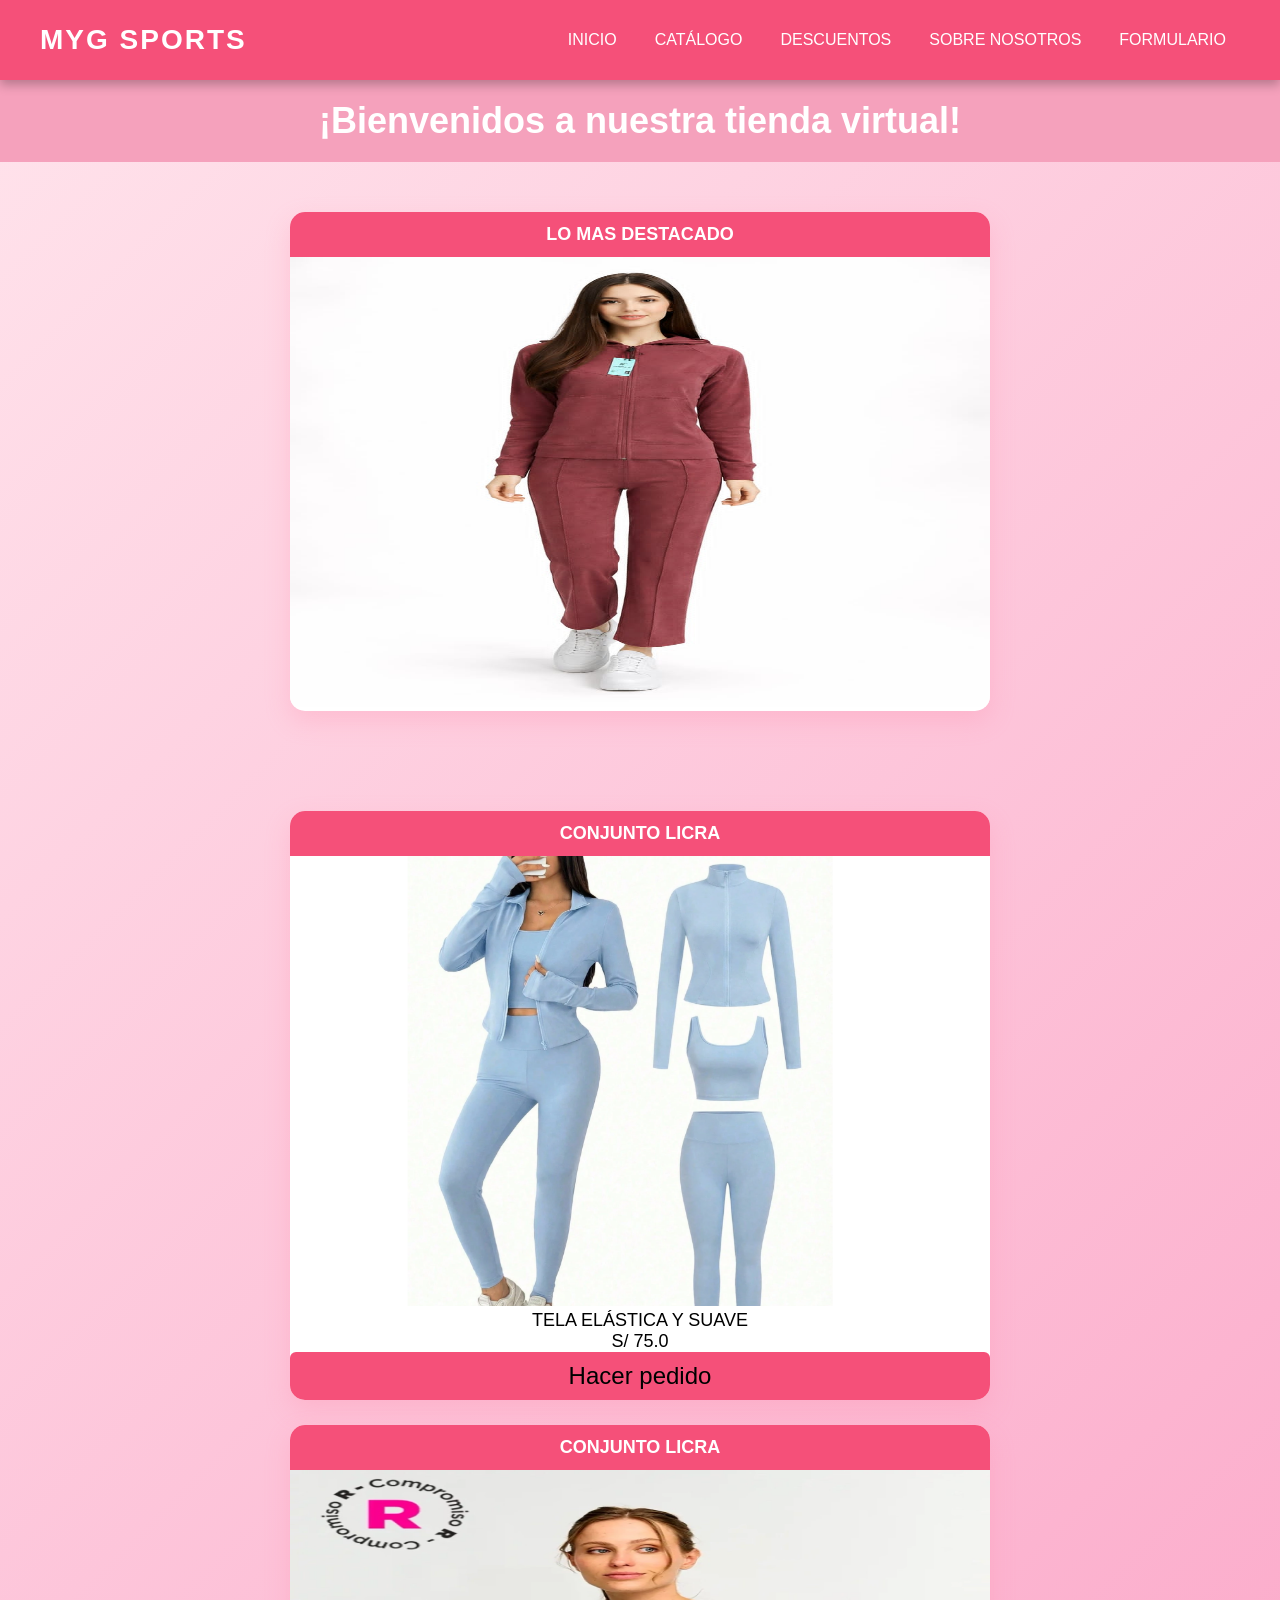
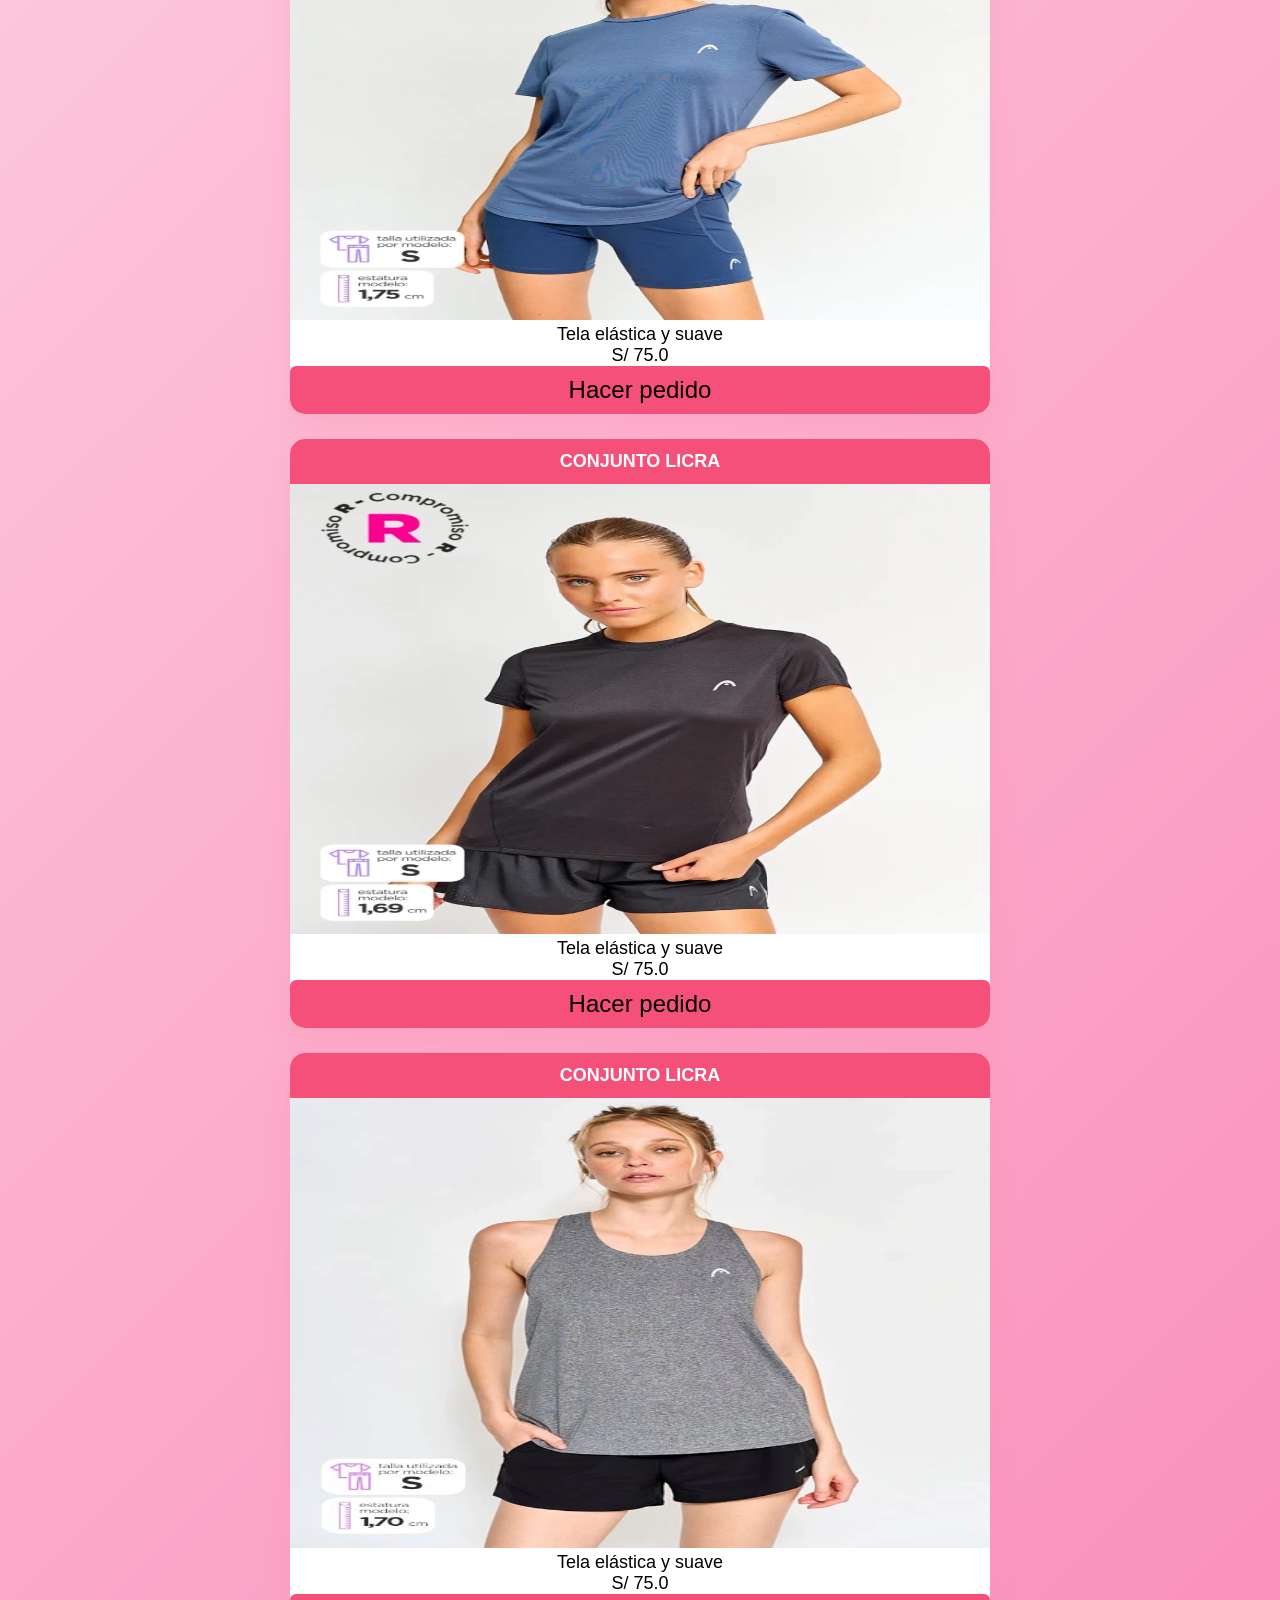
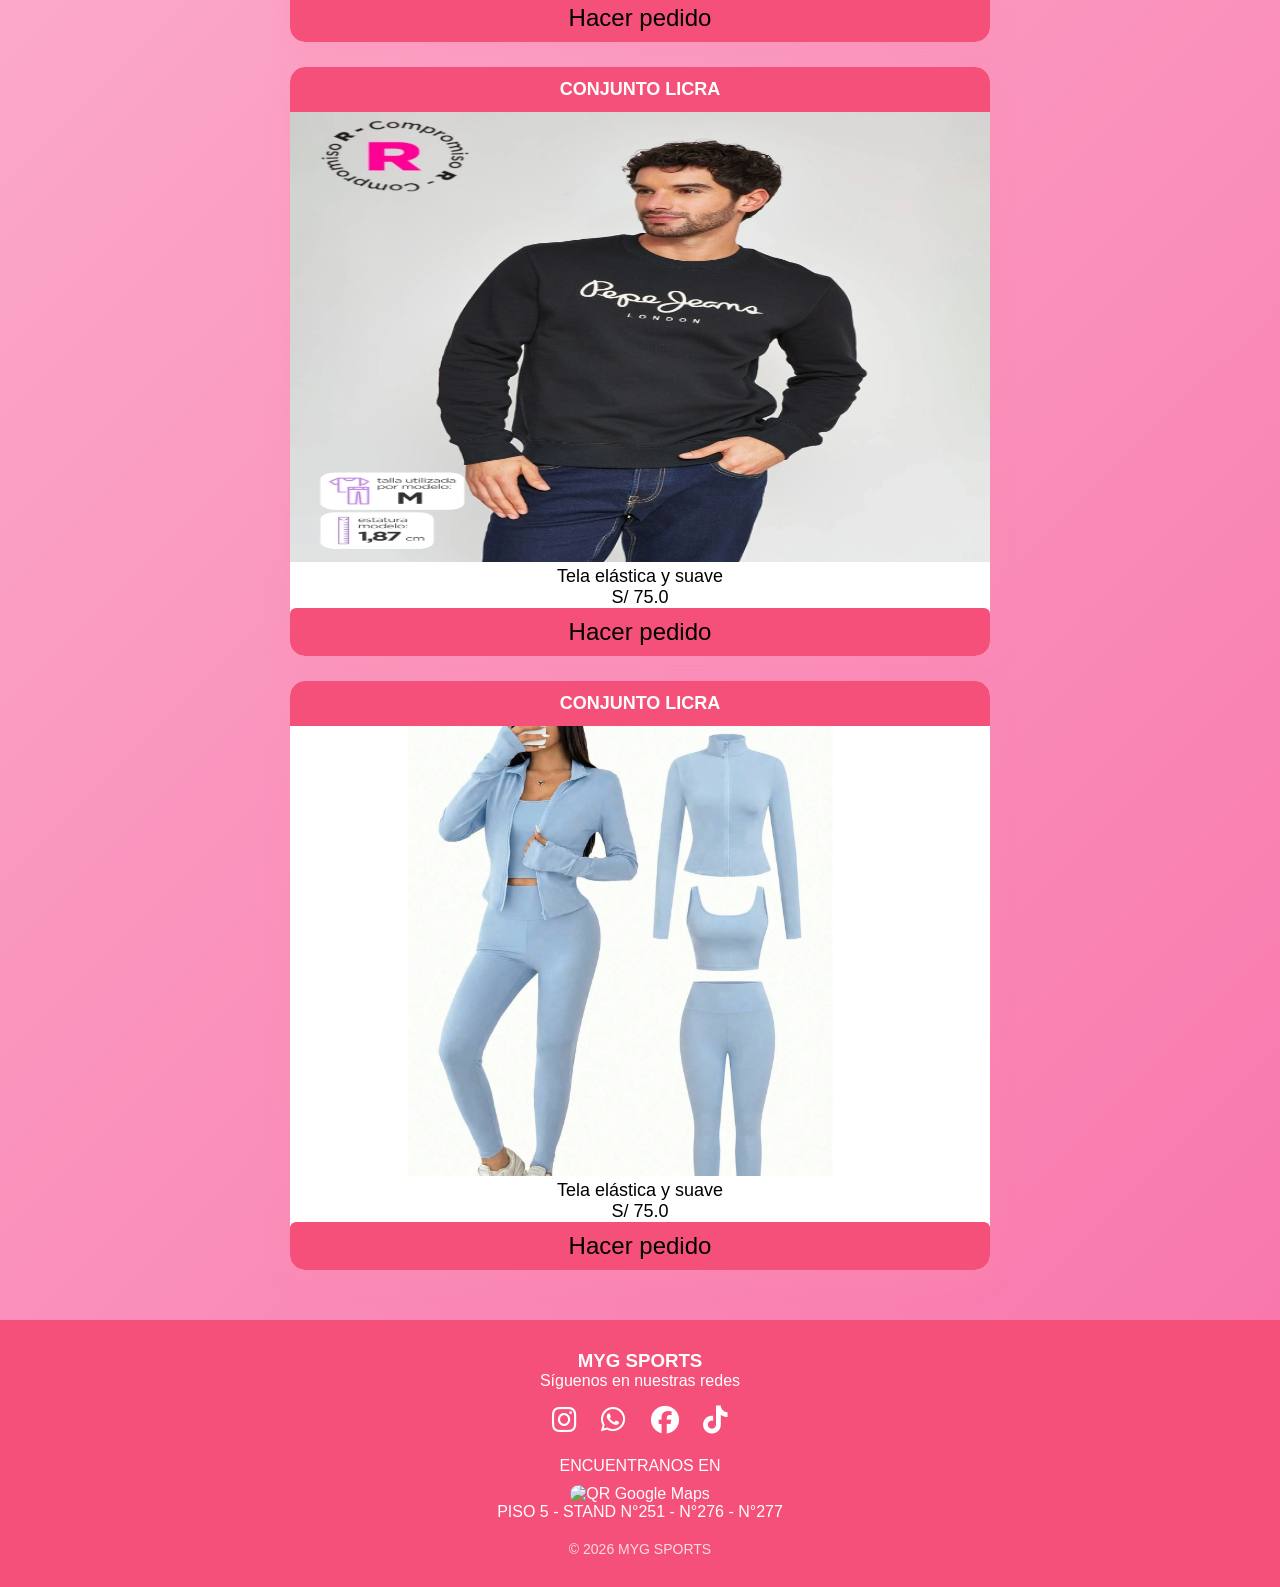
==== index.html @ dfee62f7 "Add files via upload" ====
<!DOCTYPE html>
<html lang="es">
<head>
    <meta charset="UTF-8">
    <meta name="viewport" content="width=device-width, initial-scale=1.0">
    <title>MYG SPORTS</title>
    <link rel="stylesheet" href="index.css">
    <link rel="stylesheet" href="https://cdnjs.cloudflare.com/ajax/libs/font-awesome/6.5.0/css/all.min.css">
</head>

<body>

<!-- BARRA -->
<nav>
    <h1>MYG SPORTS</h1>
    <ul class="menu">
        <li><a href="index.html">INICIO</a></li>
        <li><a href="catalogo.html">CATÁLOGO</a>
            <ul class="submenu">
                <li><a href="mujer.html">MUJER</a></li>
                <li><a href="varon.html">VARÓN</a></li>
            </ul>
        </li>
        <li><a href="desyprom.html">DESCUENTOS</a></li>
        <li><a href="qmyg.html">SOBRE NOSOTROS</a></li>
        <li><a href="formularios.html">FORMULARIO</a></li>
    </ul>
</nav>

<!-- ESLOGAN -->
<div class="eslogan">
    <h2>¡Bienvenidos a nuestra tienda virtual!</h2>
</div>

<!-- CONTENIDO -->
<div class="fondo">
    <div class="card">
        <h2>LO MAS DESTACADO</h2>
        <!-- Slider de imágenes -->
        <div class="slider">
            <img src="1.png" class="activo" alt="Imagen 1">
            <img src="2.png" alt="Imagen 2">
            <img src="3.png" alt="Imagen 3">
            <img src="4.png" alt="Imagen 4">
            <img src="5.png" alt="Imagen 5">
            <img src="6.png" alt="Imagen 6">
            <img src="7.png" alt="Imagen 7">
            <img src="8.png" alt="Imagen 8">
        </div>
    </div>
</div>

<!-- SECCIÓN DE PRODUCTOS -->
<div class="fondo">
    <!-- Producto 1 -->
    <div class="card">
        <h2>CONJUNTO LICRA</h2>
        <img src="img/conjunto_celeste.png" alt="Conjunto Celeste">
        <p class="descripcion">TELA ELÁSTICA Y SUAVE</p>
        <p class="descripcion">S/ 75.0</p>
        <a class="obtener" href="https://wa.me/51999999999?text=Hola,%20quiero%20el%20Conjunto%20Fitness" target="_blank">Hacer pedido</a>
    </div>

    <!-- Producto 2 -->
    <div class="card">
        <h2>CONJUNTO LICRA</h2>
        <img src="img/11.webp" alt="Conjunto Licra 2">
        <p class="descripcion">Tela elástica y suave</p>
        <p class="descripcion">S/ 75.0</p>
        <a class="obtener" href="https://wa.me/51999999999?text=Hola,%20quiero%20el%20Conjunto%20Fitness" target="_blank">Hacer pedido</a>
    </div>

    <!-- Producto 3 -->
    <div class="card">
        <h2>CONJUNTO LICRA</h2>
        <img src="img/12.webp" alt="Conjunto Licra 3">
        <p class="descripcion">Tela elástica y suave</p>
        <p class="descripcion">S/ 75.0</p>
        <a class="obtener" href="https://wa.me/51999999999?text=Hola,%20quiero%20el%20Conjunto%20Fitness" target="_blank">Hacer pedido</a>
    </div>

    <!-- Producto 4 -->
    <div class="card">
        <h2>CONJUNTO LICRA</h2>
        <img src="img/13.webp" alt="Conjunto Licra 4">
        <p class="descripcion">Tela elástica y suave</p>
        <p class="descripcion">S/ 75.0</p>
        <a class="obtener" href="https://wa.me/51999999999?text=Hola,%20quiero%20el%20Conjunto%20Fitness" target="_blank">Hacer pedido</a>
    </div>

    <!-- Producto 5 -->
    <div class="card">
        <h2>CONJUNTO LICRA</h2>
        <img src="img/14.webp" alt="Conjunto Licra 5">
        <p class="descripcion">Tela elástica y suave</p>
        <p class="descripcion">S/ 75.0</p>
        <a class="obtener" href="https://wa.me/51999999999?text=Hola,%20quiero%20el%20Conjunto%20Fitness" target="_blank">Hacer pedido</a>
    </div>

    <!-- Producto 6 -->
    <div class="card">
        <h2>CONJUNTO LICRA</h2>
        <img src="img/conjunto_celeste.png" alt="Conjunto Licra 6">
        <p class="descripcion">Tela elástica y suave</p>
        <p class="descripcion">S/ 75.0</p>
        <a class="obtener" href="https://wa.me/51999999999?text=Hola,%20quiero%20el%20Conjunto%20Fitness" target="_blank">Hacer pedido</a>
    </div>
</div>

<!-- FOOTER -->
<footer class="footer">
    <div class="footer-contenido">
        <h3>MYG SPORTS</h3>
        <p>Síguenos en nuestras redes</p>

        <!-- REDES -->
        <div class="redes">
            <a href="https://www.instagram.com/mg.sport.00?igsh=enFkMGk0Y3Y4NmFn" target="_blank"><i class="fab fa-instagram"></i></a>
            <a href="https://api.whatsapp.com/message/JHXOCGTK5J3AD1?autoload=1&app_absent=0" target="_blank"><i class="fab fa-whatsapp"></i></a>
            <a href="#" target="_blank"><i class="fab fa-facebook"></i></a>
            <a href="https://www.tiktok.com/@myg.sport28?_r=1&_t=ZS-95tHpKw0Hh7" target="_blank"><i class="fab fa-tiktok"></i></a>
        </div>

        <!-- QR -->
        <div class="qr">
            <p>ENCUENTRANOS EN</p>
            <img src="https://api.qrserver.com/v1/create-qr-code/?size=150x150&data=https://www.google.com/maps/place/Centro+Comercial+28+de+Julio+de+Manzanilla/@-12.0609793,-77.0161466,17z/data=!3m1!4b1!4m6!3m5!1s0x9105c8a1b63eb821:0x7d378ae889f78714!8m2!3d-12.0609846!4d-77.0135717!16s%2Fg%2F11c584b3fs?entry=ttu&g_ep=EgoyMDI2MDQyMi4wIKXMDSoASAFQAw%3D%3D" alt="QR Google Maps">
            <p>PISO 5 - STAND N°251 - N°276 - N°277</p>
        </div>

        <p class="copy">© 2026 MYG SPORTS</p>
    </div>
</footer>

<script src="img.js"></script>

</body>
</html>
---- index.css ----
/* ===== RESET GENERAL ===== */
* {
    margin: 0;
    padding: 0;
    box-sizing: border-box;
    font-family: 'Segoe UI', sans-serif;
}

/* ===== BODY ===== */
body {
    background: linear-gradient(135deg, #ffe4ec, #f873aa);
    min-height: 100vh;
    display: flex;
    flex-direction: column;

    /* espacio para el nav fijo */
    padding-top: 80px;
}

/* ===== NAVBAR FIJO ===== */
nav {
    position: fixed;
    top: 0;
    left: 0;
    width: 100%;
    height: 80px;
    background: #f55079;
    color: white;
    padding: 0 40px;
    display: flex;
    align-items: center;
    justify-content: space-between;
    box-shadow: 0 5px 10px rgba(0, 0, 0, 0.25);
    z-index: 1000;
}

/* título */
nav h1 {
    font-size: 28px;
    letter-spacing: 2px;
}

/* ===== MENÚ PRINCIPAL ===== */
.menu {
    list-style: none;
    display: flex;
    gap: 10px;
    align-items: center;
}

/* items */
.menu li {
    position: relative;
}

/* links */
.menu a {
    color: white;
    text-decoration: none;
    display: block;
    padding: 10px 14px;
    font-size: 16px;
    border-radius: 6px;
    transition: all 0.3s ease;
}

/* hover links */
.menu a:hover {
    background: #f590b2;
    transform: translateY(-2px);
}

/* ===== SUBMENÚ ===== */
.submenu {
    display: none;
    position: absolute;
    top: 100%;
    left: 0;
    background: #fa87a4;
    list-style: none;
    min-width: 150px;
    border-radius: 8px;
    overflow: hidden;
    box-shadow: 0 8px 20px rgba(0, 0, 0, 0.2);
}

/* items submenu */
.submenu li a {
    padding: 12px;
    font-size: 14px;
}

/* hover submenu */
.submenu li a:hover {
    background: #f5a1bc;
}

/* mostrar submenu (desktop) */
.menu li:hover .submenu,
.menu li:focus-within .submenu {
    display: block;
}

/* ===== ESLOGAN ===== */
.eslogan {
    text-align: center;
    padding: 20px;
    background-color: #f5a1bc;  /* Un color suave de fondo */
    font-size: 24px;
    font-weight: bold;
    color: rgb(255, 255, 255);
}

/* ===== CONTENIDO ===== */
.fondo {
    flex: 1;
    display: flex;
    justify-content: center;
    gap: 25px;
    padding: 50px;
    flex-wrap: wrap;
}

/* ===== CARDS ===== */
.card {
    background: white;
    width: 100%;
    max-width: 700px ;
    border-radius: 15px;
    overflow: hidden;
    box-shadow: 0 10px 25px rgba(255, 143, 171, 0.3);
    text-align: center;
    transition: all 0.3s ease;
}

/* hover card */
.card:hover {
    transform: translateY(-8px) scale(1.03);
}

/* título card */
.card h2 {
    background: #f55079;
    color: white;
    padding: 12px;
    font-size: 18px;
}

/* imagen */
.card img {
    width: 100%;
    height: 450px;
    object-fit: fill;
}

/* descripción */
.descripcion {
    padding: 0px;
    font-size: 18px;
    color: #000000;
}

.card a{
    color: rgb(0, 0, 0);
    text-decoration: none;
    display: block;
    padding: 10px 14px;
    font-size: 24px;
    border-radius: 6px;
    transition: all 0.3s ease;
    background: #f55079;
}

/* ===== FOOTER ===== */
.footer {
    background: #f55079;
    color: white;
    text-align: center;
    padding: 30px 20px;
}

/* contenedor */
.footer-contenido {
    max-width: 800px;
    margin: auto;
}

/* redes */
.redes {
    margin: 15px 0;
}

.redes a {
    color: white;
    font-size: 28px;
    margin: 0 10px;
    transition: 0.3s;
}

/* hover bonito */
.redes a:hover {
    color: #ffd1dc;
    transform: scale(1.2);
}

/* QR */
.qr {
    margin-top: 20px;
}

.qr img {
    margin-top: 10px;
    border-radius: 10px;
}

/* copy */
.copy {
    margin-top: 20px;
    font-size: 14px;
    opacity: 0.8;
}

/* ===== RESPONSIVE ===== */
@media (max-width: 768px) {

    nav {
        padding: 0 20px;
    }

    nav h1 {
        font-size: 20px;
    }

    .menu {
        gap: 5px;
    }

    .menu a {
        padding: 8px 10px;
        font-size: 14px;
    }

    .fondo {
        padding: 20px;
    }
}
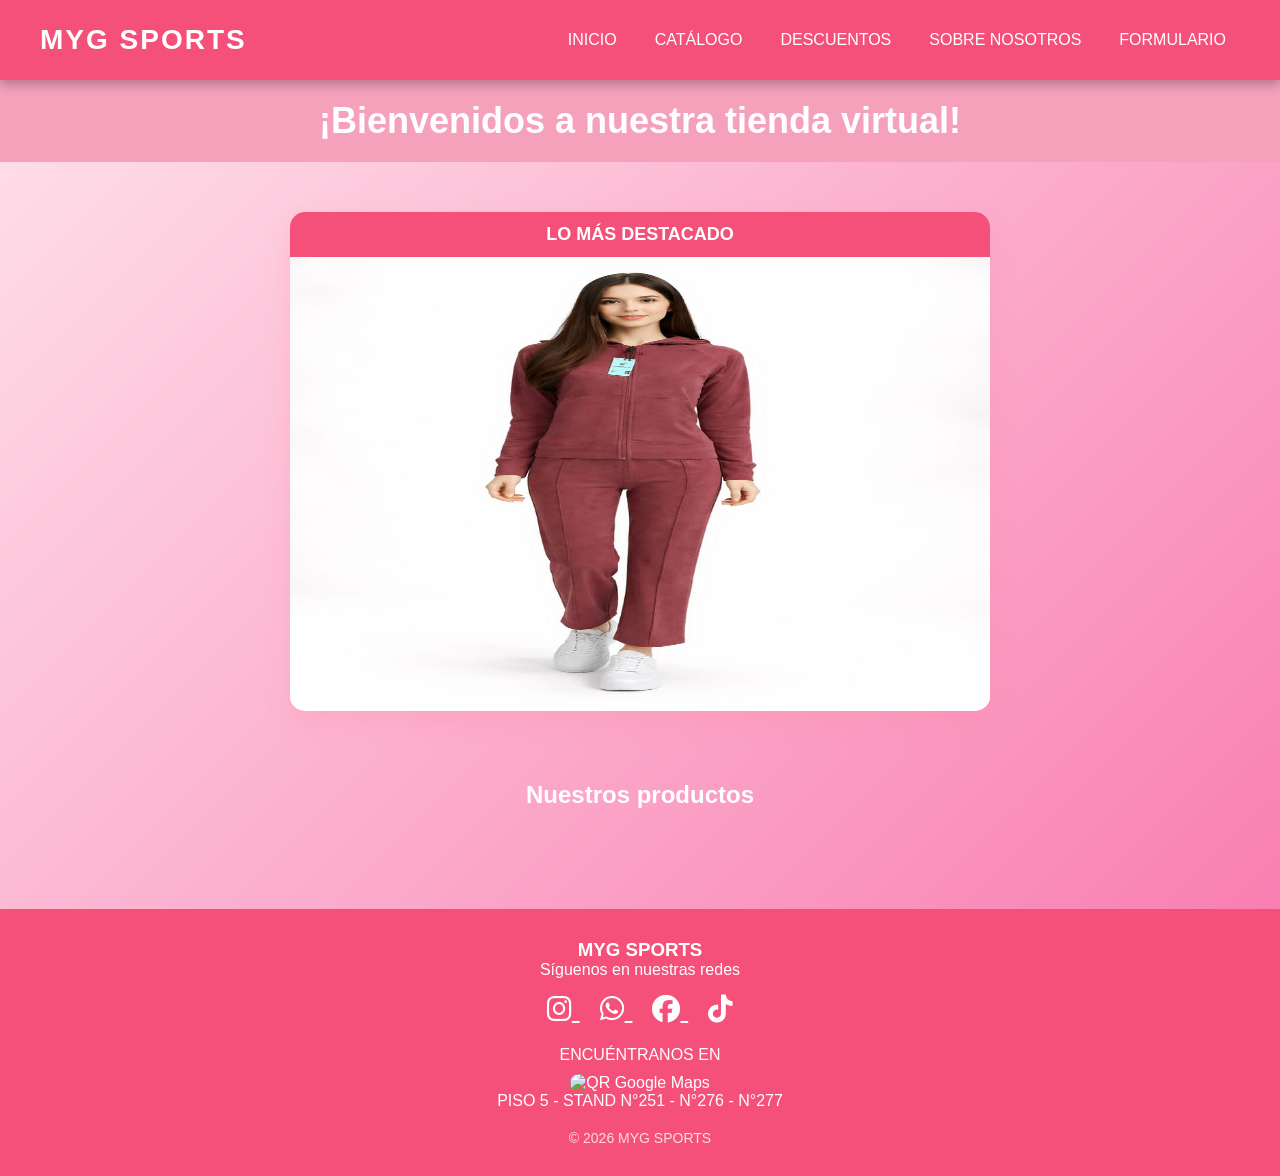
==== commit d30fd992: "Update index.html" ====
--- a/index.html
+++ b/index.html
@@ -1,138 +1,91 @@
 <!DOCTYPE html>
 <html lang="es">
 <head>
-    <meta charset="UTF-8">
-    <meta name="viewport" content="width=device-width, initial-scale=1.0">
-    <title>MYG SPORTS</title>
-    <link rel="stylesheet" href="index.css">
-    <link rel="stylesheet" href="https://cdnjs.cloudflare.com/ajax/libs/font-awesome/6.5.0/css/all.min.css">
+  <meta charset="UTF-8">
+  <meta name="viewport" content="width=device-width, initial-scale=1.0">
+  <title>MYG SPORTS</title>
+  <link rel="stylesheet" href="index.css">
+  <link rel="stylesheet" href="https://cdnjs.cloudflare.com/ajax/libs/font-awesome/6.5.0/css/all.min.css">
 </head>
 
 <body>
 
-<!-- BARRA -->
-<nav>
+  <nav>
     <h1>MYG SPORTS</h1>
     <ul class="menu">
-        <li><a href="index.html">INICIO</a></li>
-        <li><a href="catalogo.html">CATÁLOGO</a>
-            <ul class="submenu">
-                <li><a href="mujer.html">MUJER</a></li>
-                <li><a href="varon.html">VARÓN</a></li>
-            </ul>
-        </li>
-        <li><a href="desyprom.html">DESCUENTOS</a></li>
-        <li><a href="qmyg.html">SOBRE NOSOTROS</a></li>
-        <li><a href="formularios.html">FORMULARIO</a></li>
+      <li><a href="index.html">INICIO</a></li>
+      <li>
+        <a href="catalogo.html">CATÁLOGO</a>
+        <ul class="submenu">
+          <li><a href="mujer.html">MUJER</a></li>
+          <li><a href="varon.html">VARÓN</a></li>
+        </ul>
+      </li>
+      <li><a href="desyprom.html">DESCUENTOS</a></li>
+      <li><a href="qmyg.html">SOBRE NOSOTROS</a></li>
+      <li><a href="formularios.html">FORMULARIO</a></li>
     </ul>
-</nav>
+  </nav>
 
-<!-- ESLOGAN -->
-<div class="eslogan">
+  <div class="eslogan">
     <h2>¡Bienvenidos a nuestra tienda virtual!</h2>
-</div>
+  </div>
 
-<!-- CONTENIDO -->
-<div class="fondo">
+  <div class="fondo">
     <div class="card">
-        <h2>LO MAS DESTACADO</h2>
-        <!-- Slider de imágenes -->
-        <div class="slider">
-            <img src="1.png" class="activo" alt="Imagen 1">
-            <img src="2.png" alt="Imagen 2">
-            <img src="3.png" alt="Imagen 3">
-            <img src="4.png" alt="Imagen 4">
-            <img src="5.png" alt="Imagen 5">
-            <img src="6.png" alt="Imagen 6">
-            <img src="7.png" alt="Imagen 7">
-            <img src="8.png" alt="Imagen 8">
-        </div>
+      <h2>LO MÁS DESTACADO</h2>
+      <div class="slider">
+        <img src="1.png" class="activo" alt="Imagen 1">
+        <img src="2.png" alt="Imagen 2">
+        <img src="3.png" alt="Imagen 3">
+        <img src="4.png" alt="Imagen 4">
+        <img src="5.png" alt="Imagen 5">
+        <img src="6.png" alt="Imagen 6">
+        <img src="7.png" alt="Imagen 7">
+        <img src="8.png" alt="Imagen 8">
+      </div>
     </div>
-</div>
+  </div>
 
-<!-- SECCIÓN DE PRODUCTOS -->
-<div class="fondo">
-    <!-- Producto 1 -->
-    <div class="card">
-        <h2>CONJUNTO LICRA</h2>
-        <img src="img/conjunto_celeste.png" alt="Conjunto Celeste">
-        <p class="descripcion">TELA ELÁSTICA Y SUAVE</p>
-        <p class="descripcion">S/ 75.0</p>
-        <a class="obtener" href="https://wa.me/51999999999?text=Hola,%20quiero%20el%20Conjunto%20Fitness" target="_blank">Hacer pedido</a>
+  <h2 style="text-align:center; color:white; margin-top:20px;">
+    Nuestros productos
+  </h2>
+
+  <!-- AQUÍ FIREBASE PONDRÁ LOS PRODUCTOS -->
+  <section class="fondo" id="productos"></section>
+
+  <footer class="footer">
+    <div class="footer-contenido">
+      <h3>MYG SPORTS</h3>
+      <p>Síguenos en nuestras redes</p>
+
+      <div class="redes">
+        <a href="https://www.instagram.com/mg.sport.00?igsh=enFkMGk0Y3Y4NmFn" target="_blank">
+          <i class="fab fa-instagram"></i>
+        </a>
+        <a href="https://api.whatsapp.com/message/JHXOCGTK5J3AD1?autoload=1&app_absent=0" target="_blank">
+          <i class="fab fa-whatsapp"></i>
+        </a>
+        <a href="#" target="_blank">
+          <i class="fab fa-facebook"></i>
+        </a>
+        <a href="https://www.tiktok.com/@myg.sport28?_r=1&_t=ZS-95tHpKw0Hh7" target="_blank">
+          <i class="fab fa-tiktok"></i>
+        </a>
+      </div>
+
+      <div class="qr">
+        <p>ENCUÉNTRANOS EN</p>
+        <img src="https://api.qrserver.com/v1/create-qr-code/?size=150x150&data=https://www.google.com/maps/place/Centro+Comercial+28+de+Julio+de+Manzanilla" alt="QR Google Maps">
+        <p>PISO 5 - STAND N°251 - N°276 - N°277</p>
+      </div>
+
+      <p class="copy">© 2026 MYG SPORTS</p>
     </div>
+  </footer>
 
-    <!-- Producto 2 -->
-    <div class="card">
-        <h2>CONJUNTO LICRA</h2>
-        <img src="img/11.webp" alt="Conjunto Licra 2">
-        <p class="descripcion">Tela elástica y suave</p>
-        <p class="descripcion">S/ 75.0</p>
-        <a class="obtener" href="https://wa.me/51999999999?text=Hola,%20quiero%20el%20Conjunto%20Fitness" target="_blank">Hacer pedido</a>
-    </div>
-
-    <!-- Producto 3 -->
-    <div class="card">
-        <h2>CONJUNTO LICRA</h2>
-        <img src="img/12.webp" alt="Conjunto Licra 3">
-        <p class="descripcion">Tela elástica y suave</p>
-        <p class="descripcion">S/ 75.0</p>
-        <a class="obtener" href="https://wa.me/51999999999?text=Hola,%20quiero%20el%20Conjunto%20Fitness" target="_blank">Hacer pedido</a>
-    </div>
-
-    <!-- Producto 4 -->
-    <div class="card">
-        <h2>CONJUNTO LICRA</h2>
-        <img src="img/13.webp" alt="Conjunto Licra 4">
-        <p class="descripcion">Tela elástica y suave</p>
-        <p class="descripcion">S/ 75.0</p>
-        <a class="obtener" href="https://wa.me/51999999999?text=Hola,%20quiero%20el%20Conjunto%20Fitness" target="_blank">Hacer pedido</a>
-    </div>
-
-    <!-- Producto 5 -->
-    <div class="card">
-        <h2>CONJUNTO LICRA</h2>
-        <img src="img/14.webp" alt="Conjunto Licra 5">
-        <p class="descripcion">Tela elástica y suave</p>
-        <p class="descripcion">S/ 75.0</p>
-        <a class="obtener" href="https://wa.me/51999999999?text=Hola,%20quiero%20el%20Conjunto%20Fitness" target="_blank">Hacer pedido</a>
-    </div>
-
-    <!-- Producto 6 -->
-    <div class="card">
-        <h2>CONJUNTO LICRA</h2>
-        <img src="img/conjunto_celeste.png" alt="Conjunto Licra 6">
-        <p class="descripcion">Tela elástica y suave</p>
-        <p class="descripcion">S/ 75.0</p>
-        <a class="obtener" href="https://wa.me/51999999999?text=Hola,%20quiero%20el%20Conjunto%20Fitness" target="_blank">Hacer pedido</a>
-    </div>
-</div>
-
-<!-- FOOTER -->
-<footer class="footer">
-    <div class="footer-contenido">
-        <h3>MYG SPORTS</h3>
-        <p>Síguenos en nuestras redes</p>
-
-        <!-- REDES -->
-        <div class="redes">
-            <a href="https://www.instagram.com/mg.sport.00?igsh=enFkMGk0Y3Y4NmFn" target="_blank"><i class="fab fa-instagram"></i></a>
-            <a href="https://api.whatsapp.com/message/JHXOCGTK5J3AD1?autoload=1&app_absent=0" target="_blank"><i class="fab fa-whatsapp"></i></a>
-            <a href="#" target="_blank"><i class="fab fa-facebook"></i></a>
-            <a href="https://www.tiktok.com/@myg.sport28?_r=1&_t=ZS-95tHpKw0Hh7" target="_blank"><i class="fab fa-tiktok"></i></a>
-        </div>
-
-        <!-- QR -->
-        <div class="qr">
-            <p>ENCUENTRANOS EN</p>
-            <img src="https://api.qrserver.com/v1/create-qr-code/?size=150x150&data=https://www.google.com/maps/place/Centro+Comercial+28+de+Julio+de+Manzanilla/@-12.0609793,-77.0161466,17z/data=!3m1!4b1!4m6!3m5!1s0x9105c8a1b63eb821:0x7d378ae889f78714!8m2!3d-12.0609846!4d-77.0135717!16s%2Fg%2F11c584b3fs?entry=ttu&g_ep=EgoyMDI2MDQyMi4wIKXMDSoASAFQAw%3D%3D" alt="QR Google Maps">
-            <p>PISO 5 - STAND N°251 - N°276 - N°277</p>
-        </div>
-
-        <p class="copy">© 2026 MYG SPORTS</p>
-    </div>
-</footer>
-
-<script src="img.js"></script>
+  <script src="img.js"></script>
+  <script type="module" src="firebase.js"></script>
 
 </body>
-</html>+</html>
